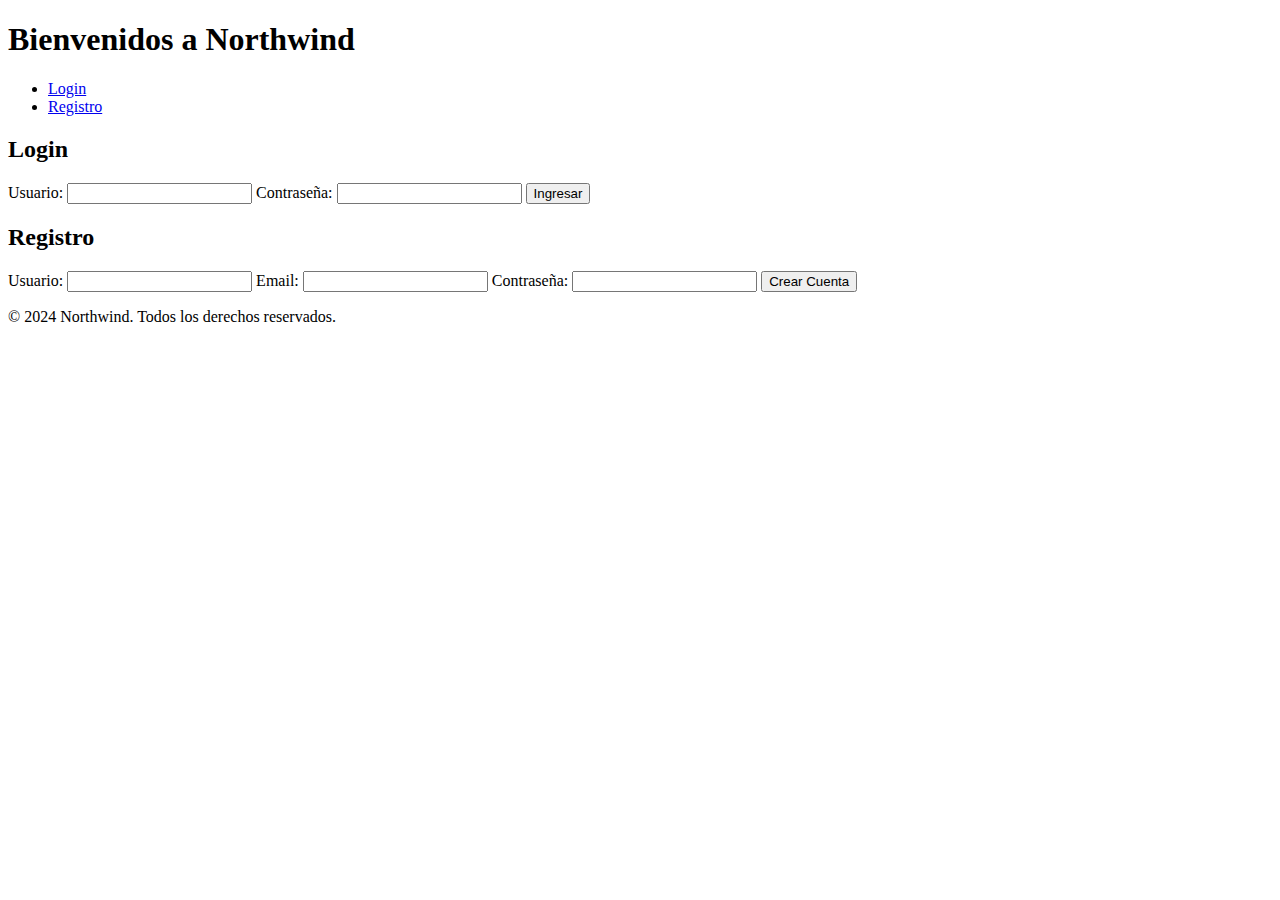
==== index.html @ 9f6c529c "Create HTML for home page" ====
<!DOCTYPE html>
<html lang="en">
<head>
    <meta charset="UTF-8">
    <meta name="viewport" content="width=device-width, initial-scale=1.0">
    <title>NortWind</title>
    <link rel="stylesheet" href="style.css">
</head>
<body>
    <header>
        <h1>Bienvenidos a Northwind</h1>
    </header>
    <nav>
        <ul>
            <li><a href="#login">Login</a></li>
            <li><a href="#register">Registro</a></li>
        </ul>
    </nav>
    <main>
        <section id="login">
            <h2>Login</h2>
            <form id="loginForm">
                <label for="username">Usuario:</label>
                <input type="text" id="username" name="username" required>

                <label for="password">Contraseña:</label>
                <input type="password" id="password" name="password" required>

                <button type="submit">Ingresar</button>
            </form>
            <p id="loginMessage"></p>
        </section>

        <section id="register">
            <h2>Registro</h2>
            <form id="resgisterForm">
                <label for="new_username">Usuario:</label>
                <input type="text" id="new_username" name="new_username" required>

                <label for="email">Email:</label>
                <input type="email" id="email" name="email" required>

                <label for="new_password">Contraseña:</label>
                <input type="password" id="new_password" name="new_password" required>

                <button type="submit">Crear Cuenta</button>
            </form>
            <p id="loginMessage"></p>
        </section>
    </main>
    <footer>&copy; 2024 Northwind. Todos los derechos reservados.</footer>
</body>
</html>
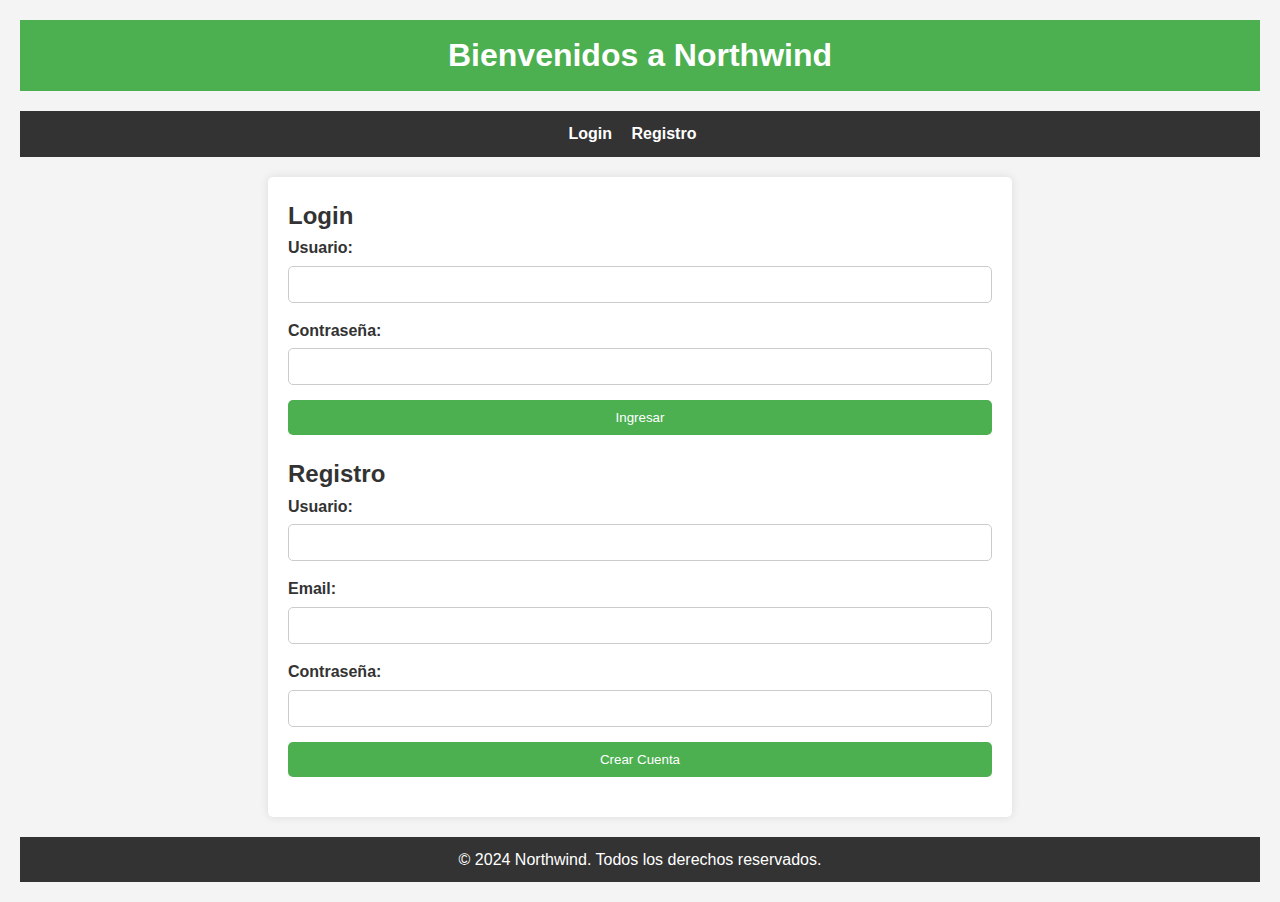
==== commit 83d29758: "Include Styles for the page and script to login consume API" ====
--- a/index.html
+++ b/index.html
@@ -5,6 +5,7 @@
     <meta name="viewport" content="width=device-width, initial-scale=1.0">
     <title>NortWind</title>
     <link rel="stylesheet" href="style.css">
+    <script src="src/login.js"></script>
 </head>
 <body>
     <header>
--- a/style.css
+++ b/style.css
@@ -0,0 +1,99 @@
+* {
+    margin: 0;
+    padding: 0;
+    box-sizing: border-box;
+}
+
+body {
+    font-family: sans-serif;
+    line-height: 1.6;
+    background-color: #f4f4f4;
+    color: #333;
+    padding: 20px;
+}
+
+header {
+    background-color: #4CAF50;
+    color: #FFF;
+    padding: 10px;
+    text-align: center;
+    margin-bottom: 20px;
+}
+
+h1 {
+    margin: 0;
+}
+
+nav {
+    background-color: #333;
+    color: #FFF;
+    padding: 10px;
+    text-align: center;
+    margin-bottom: 20px;
+}
+
+nav ul li {
+    display: inline;
+    margin-right: 15px;
+}
+
+nav ul li a {
+    color: #FFF;
+    text-decoration: none;
+    font-weight: bold;
+}
+
+nav ul li a:hover {
+    text-decoration: underline;
+}
+
+main {
+    margin-left: 20%;
+    max-width: 60%;
+    background-color: #FFF;
+    padding: 20px;
+    border-radius: 5px;
+    box-shadow: 0 0 10px rgba(0, 0, 0, 0.1);
+}
+
+section {
+    margin-bottom: 20px;
+}
+
+form {
+    display: flex;
+    flex-direction: column;
+}
+
+label {
+    margin-bottom: 5px;
+    font-weight: bold;
+}
+
+input {
+    padding: 10px;
+    margin-bottom: 15px;
+    border: 1px solid #CCC;
+    border-radius: 5px;
+}
+
+button {
+    padding: 10px;
+    background-color: #4CAF50;
+    color: #FFF;
+    border: none;
+    border-radius: 5px;
+    cursor: pointer;
+}
+
+button:hover {
+    background-color: #45a049;
+}
+
+footer {
+    background-color: #333;
+    color: #FFF;
+    text-align: center;
+    padding: 10px 0;
+    margin-top: 20px;
+}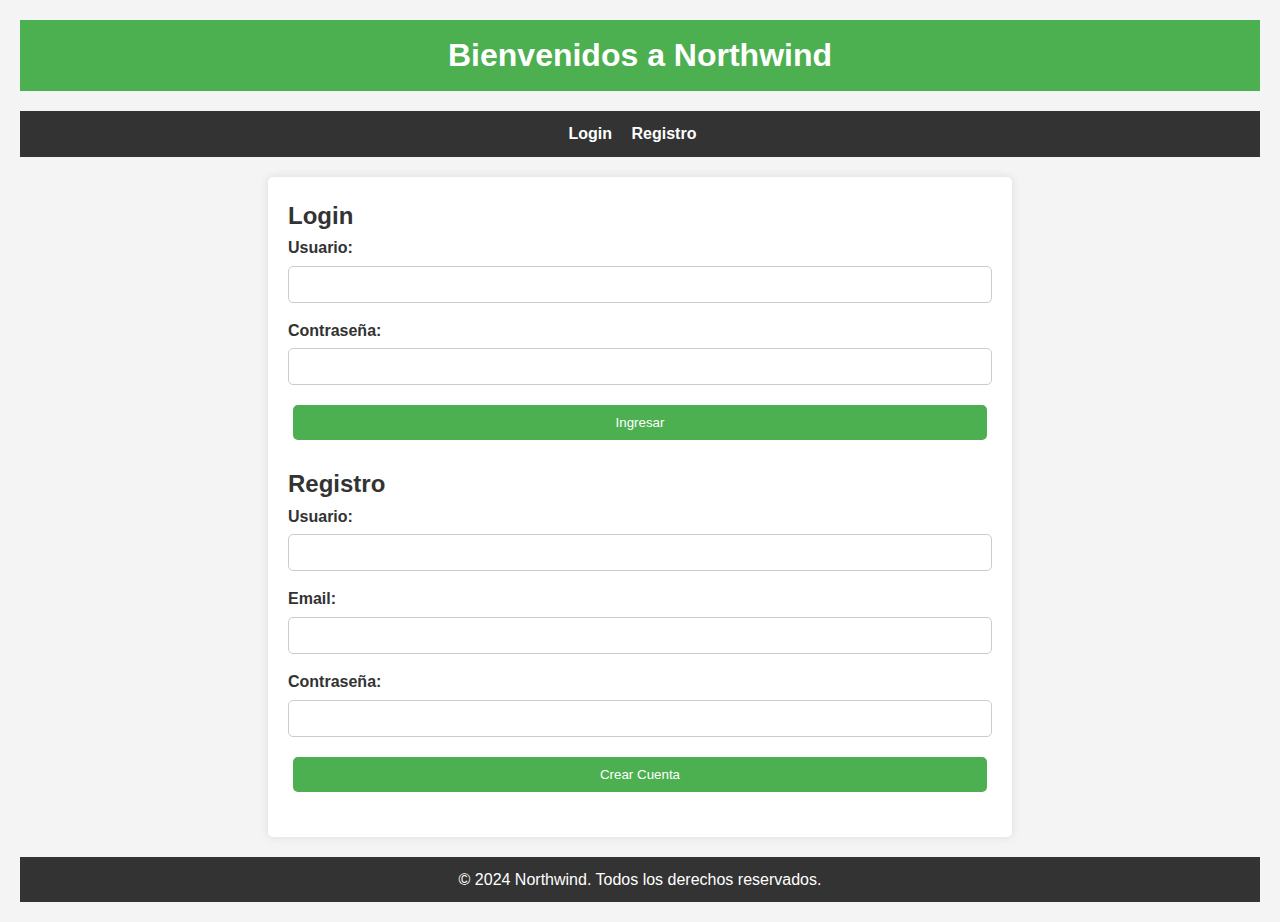
==== commit 2a68fac6: "Modify project structure" ====
--- a/index.html
+++ b/index.html
@@ -4,8 +4,8 @@
     <meta charset="UTF-8">
     <meta name="viewport" content="width=device-width, initial-scale=1.0">
     <title>NortWind</title>
-    <link rel="stylesheet" href="style.css">
-    <script src="src/login.js"></script>
+    <link rel="stylesheet" href="stylesheet/style.css">
+    <script src="src/auth/login.js"></script>
 </head>
 <body>
     <header>
@@ -46,7 +46,7 @@
 
                 <button type="submit">Crear Cuenta</button>
             </form>
-            <p id="loginMessage"></p>
+            <p id="registerMessage"></p>
         </section>
     </main>
     <footer>&copy; 2024 Northwind. Todos los derechos reservados.</footer>
--- a/stylesheet/style.css
+++ b/stylesheet/style.css
@@ -0,0 +1,124 @@
+* {
+    margin: 0;
+    padding: 0;
+    box-sizing: border-box;
+}
+
+body {
+    font-family: sans-serif;
+    line-height: 1.6;
+    background-color: #f4f4f4;
+    color: #333;
+    padding: 20px;
+}
+
+header {
+    background-color: #4CAF50;
+    color: #FFF;
+    padding: 10px;
+    text-align: center;
+    margin-bottom: 20px;
+}
+
+h1 {
+    margin: 0;
+}
+
+nav {
+    background-color: #333;
+    color: #FFF;
+    padding: 10px;
+    text-align: center;
+    margin-bottom: 20px;
+}
+
+nav ul li {
+    display: inline;
+    margin-right: 15px;
+}
+
+
+nav ul li a {
+    color: #FFF;
+    text-decoration: none;
+    font-weight: bold;
+}
+
+nav ul li a:hover {
+    text-decoration: underline;
+}
+
+.close_sesion {
+    margin-left: 200px;
+}
+
+main {
+    margin-left: 20%;
+    max-width: 60%;
+    background-color: #FFF;
+    padding: 20px;
+    border-radius: 5px;
+    box-shadow: 0 0 10px rgba(0, 0, 0, 0.1);
+}
+
+section {
+    margin-bottom: 20px;
+}
+
+form {
+    display: flex;
+    flex-direction: column;
+}
+
+label {
+    margin-bottom: 5px;
+    font-weight: bold;
+}
+
+input {
+    padding: 10px;
+    margin-bottom: 15px;
+    border: 1px solid #CCC;
+    border-radius: 5px;
+}
+
+button {
+    padding: 10px;
+    margin: 5px;
+    background-color: #4CAF50;
+    color: #FFF;
+    border: none;
+    border-radius: 5px;
+    cursor: pointer;
+}
+
+button:hover {
+    background-color: #45a049;
+}
+
+.delete_button {
+    background-color: #f44336;
+}
+
+table {
+    margin-top: 20px;
+    width: 100%;
+}
+
+th, td {
+    padding: 8px;
+    text-align: left;
+    border-bottom: 1px solid #DDD;
+}
+
+th {
+    background-color: #f2f2f2;
+}
+
+footer {
+    background-color: #333;
+    color: #FFF;
+    text-align: center;
+    padding: 10px 0;
+    margin-top: 20px;
+}